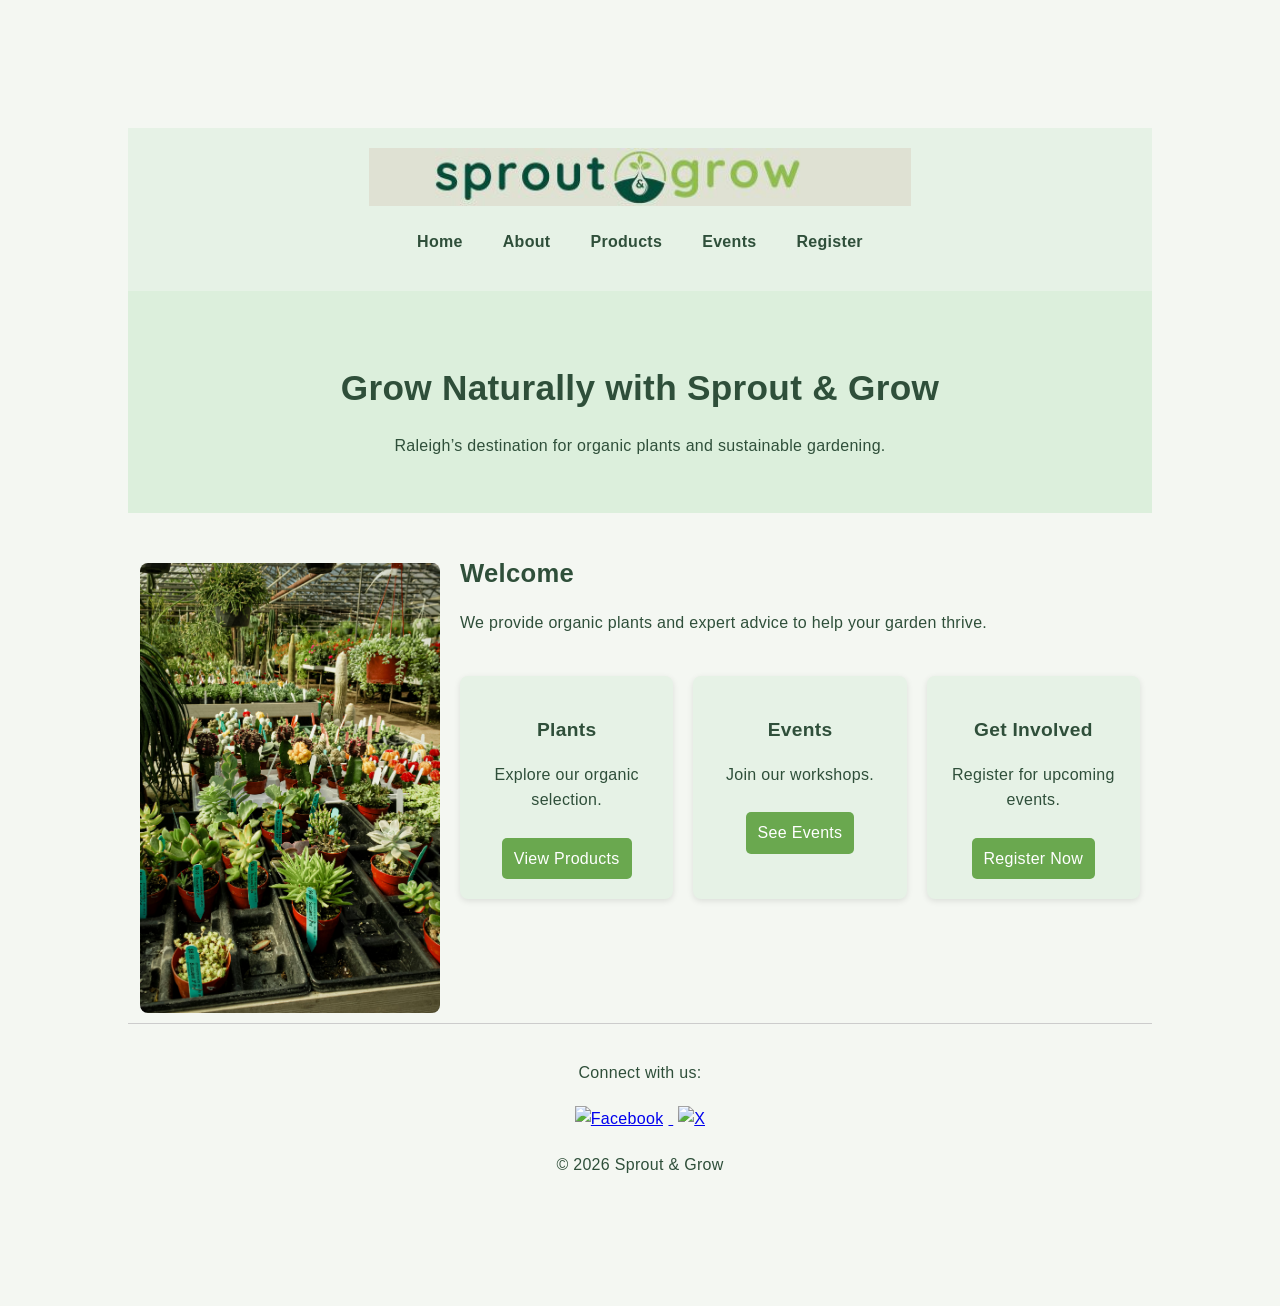
==== index.html @ 7cca21a9 "Add files via upload" ====
<!DOCTYPE html>
<html lang="en">
<head>
<meta charset="UTF-8">
<meta name="viewport" content="width=device-width, initial-scale=1.0">
<title>Sprout & Grow</title>
<link rel="stylesheet" href="style.css">
</head>
<body>

<header class="site-header">
  <img src="sprout-grow-horizontal-524-transparent.jpg" alt="Sprout and Grow logo" class="logo">
  <nav>
    <ul class="nav-links">
      <li><a href="index.html">Home</a></li>
      <li><a href="about.html">About</a></li>
      <li><a href="products.html">Products</a></li>
      <li><a href="events.html">Events</a></li>
      <li><a href="register.html">Register</a></li>
    </ul>
  </nav>
</header>

<section class="hero">
  <h1>Grow Naturally with Sprout & Grow</h1>
  <p>Raleigh’s destination for organic plants and sustainable gardening.</p>
</section>

<main>
  <section class="intro">
      <img src="pexels-handespics-31992370.jpg" alt="Healthy green plants" class="float-img">
    <h2>Welcome</h2>
    <p>We provide organic plants and expert advice to help your garden thrive.</p>
  </section>

  <section class="features">
    <div class="feature-card">
      <h3>Plants</h3>
      <p>Explore our organic selection.</p>
      <a href="products.html">View Products</a>
    </div>

    <div class="feature-card">
      <h3>Events</h3>
      <p>Join our workshops.</p>
      <a href="events.html">See Events</a>
    </div>

    <div class="feature-card">
      <h3>Get Involved</h3>
      <p>Register for upcoming events.</p>
      <a href="register.html">Register Now</a>
    </div>
  </section>
</main>

<footer>
  <p>Connect with us:</p>
  <a href="https://facebook.com" target="_blank">
    <img src="https://cdn-icons-png.flaticon.com/24/733/733547.png" alt="Facebook">
  </a>
  <a href="https://x.com" target="_blank">
    <img src="https://cdn-icons-png.flaticon.com/24/733/733579.png" alt="X">
  </a>
  <p>© 2026 Sprout & Grow</p>
</footer>

</body>
</html>
---- style.css ----
/* ===================== style.css ===================== */
body {
  margin: 10%;
  font-family: "Segoe UI", "Helvetica Neue", Arial, sans-serif;
  background-color: #f4f7f2;
  color: #2f4f3a;
  line-height: 1.6;
  letter-spacing: 0.3px;
}

main {
  max-width: 1000px;
  margin: auto;
}

.site-header {
  text-align: center;
  background-color: #e6f2e6;
  padding: 20px;
}

.logo {
  width: 55%;
  height: auto;
}

.nav-links {
  list-style: none;
  display: flex;
  justify-content: center;
  gap: 20px;
  padding: 0;
}

.nav-links a {
  text-decoration: none;
  color: #2f4f3a;
  font-weight: bold;
  padding: 5px 10px;
  transition: 0.2s ease;
}

.nav-links a:hover {
  background-color: #dcefdc;
  border-radius: 5px;
}

.hero {
  background-color: #dcefdc;
  text-align: center;
  padding: 40px;
}

h1, h2, h3 {
  margin-bottom: 10px;
}

h1 { font-size: 2.2rem; }
h2 { font-size: 1.6rem; margin-top: 20px; }
h3 { font-size: 1.2rem; }

p {
  margin-bottom: 15px;
}

section {
  margin-bottom: 40px;
}

.float-img {
  float: left;
  width: 30%;
  max-width: 400px;
  margin: 10px 20px 10px 0;
  border-radius: 8px;
}

.features {
  display: flex;
  gap: 20px;
}

.feature-card {
  background-color: #e6f2e6;
  padding: 20px;
  flex: 1;
  text-align: center;
  border-radius: 8px;
  box-shadow: 0 2px 6px rgba(0,0,0,0.1);
  transition: 0.2s ease;
}

.feature-card:hover {
  transform: translateY(-3px);
}

button,
.feature-card a {
  display: inline-block;
  margin-top: 10px;
  padding: 8px 12px;
  background-color: #6aa84f;
  color: white;
  text-decoration: none;
  border-radius: 5px;
}

button:hover,
.feature-card a:hover {
  background-color: #558b3c;
}

/* FORM */
.form-container {
  max-width: 600px;
  margin: 40px auto;
  padding: 20px;
  background-color: #e6f2e6;
  border-radius: 10px;
  display: flex;
  flex-direction: column;
  gap: 15px;
}

input, textarea, select {
  padding: 10px;
  border: 1px solid #ccc;
  border-radius: 5px;
}

textarea {
  min-height: 100px;
}

fieldset {
  border: 1px solid #ccc;
  padding: 10px;
  border-radius: 5px;
}

footer {
  text-align: center;
  margin-top: 50px;
  border-top: 1px solid #ccc;
  padding-top: 20px;
  clear: both;
}

footer img {
  width: 24px;
  margin: 5px;
}

@media (max-width: 768px) {
  .features {
    flex-direction: column;
  }

  .float-img {
    float: none;
    width: 100%;
  }
}
/* Form Styling */
.form-container {
  max-width: 600px;
  margin: 40px auto;
  padding: 20px;
  background-color: #e6f2e6;
  border-radius: 10px;
  display: flex;
  flex-direction: column;
  gap: 15px;
}

.form-container label {
  font-weight: bold;
}

.form-container input,
.form-container textarea,
.form-container select {
  padding: 10px;
  border: 1px solid #ccc;
  border-radius: 5px;
  font-size: 1rem;
}

.form-container textarea {
  min-height: 100px;
}

fieldset {
  border: 1px solid #ccc;
  padding: 10px;
  border-radius: 5px;
}

legend {
  font-weight: bold;
}

button {
  background-color: #6aa84f;
  color: white;
  border: none;
  padding: 12px;
  font-size: 1rem;
  border-radius: 5px;
  cursor: pointer;
}

button:hover {
  background-color: #558b3c;
}

.back-link {
  text-align: center;
  margin-top: 20px;
}
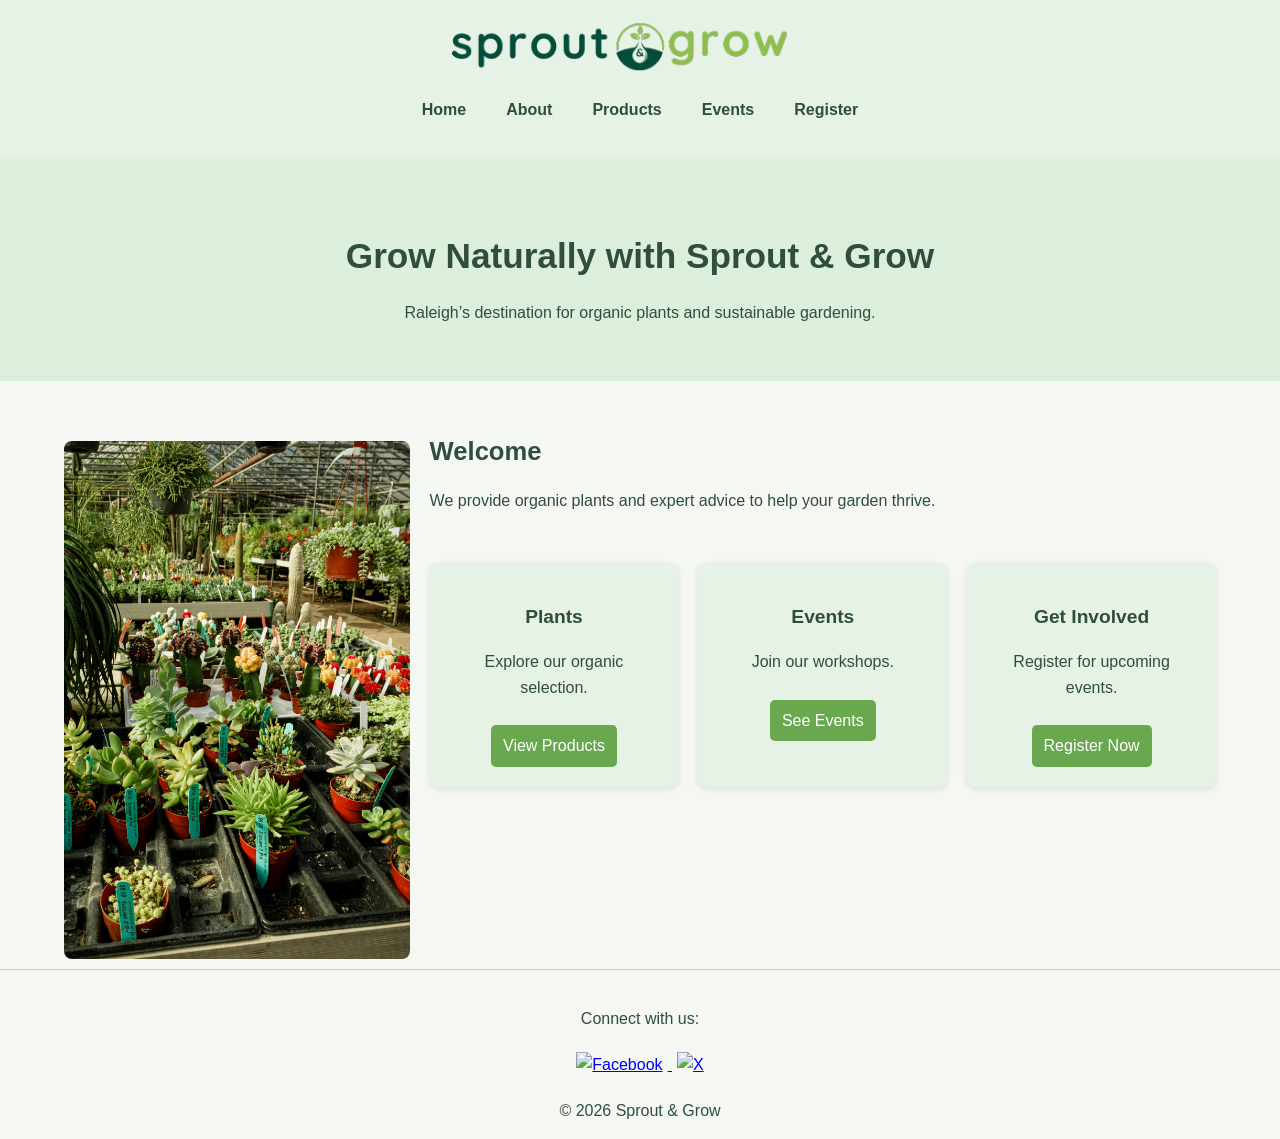
==== commit 737d1d31: "Add files via upload" ====
--- a/index.html
+++ b/index.html
@@ -10,7 +10,7 @@
 <body>
 
 <header class="site-header">
-  <img src="sprout-grow-horizontal-524-transparent.jpg" alt="Sprout and Grow logo" class="logo">
+  <img src="sprout-grow-horizontal-524-transparent.png" alt="Sprout and Grow logo" class="logo">
   <nav>
     <ul class="nav-links">
       <li><a href="index.html">Home</a></li>
--- a/style.css
+++ b/style.css
@@ -1,26 +1,33 @@
 /* ===================== style.css ===================== */
 body {
-  margin: 10%;
+  margin: 0;
   font-family: "Segoe UI", "Helvetica Neue", Arial, sans-serif;
   background-color: #f4f7f2;
   color: #2f4f3a;
   line-height: 1.6;
-  letter-spacing: 0.3px;
 }
 
 main {
-  max-width: 1000px;
-  margin: auto;
+  max-width: 1200px;
+  margin: 40px auto;
+  padding: 0 5%;
 }
 
 .site-header {
   text-align: center;
   background-color: #e6f2e6;
-  padding: 20px;
+  padding: 20px 5%;
+}
+
+.hero {
+  background-color: #dcefdc;
+  text-align: center;
+  padding: 50px 5%;
 }
 
 .logo {
-  width: 55%;
+  max-width: 500px;
+  width: 60%;
   height: auto;
 }
 
@@ -64,7 +71,7 @@
 }
 
 section {
-  margin-bottom: 40px;
+  margin-bottom: 50px;
 }
 
 .float-img {
